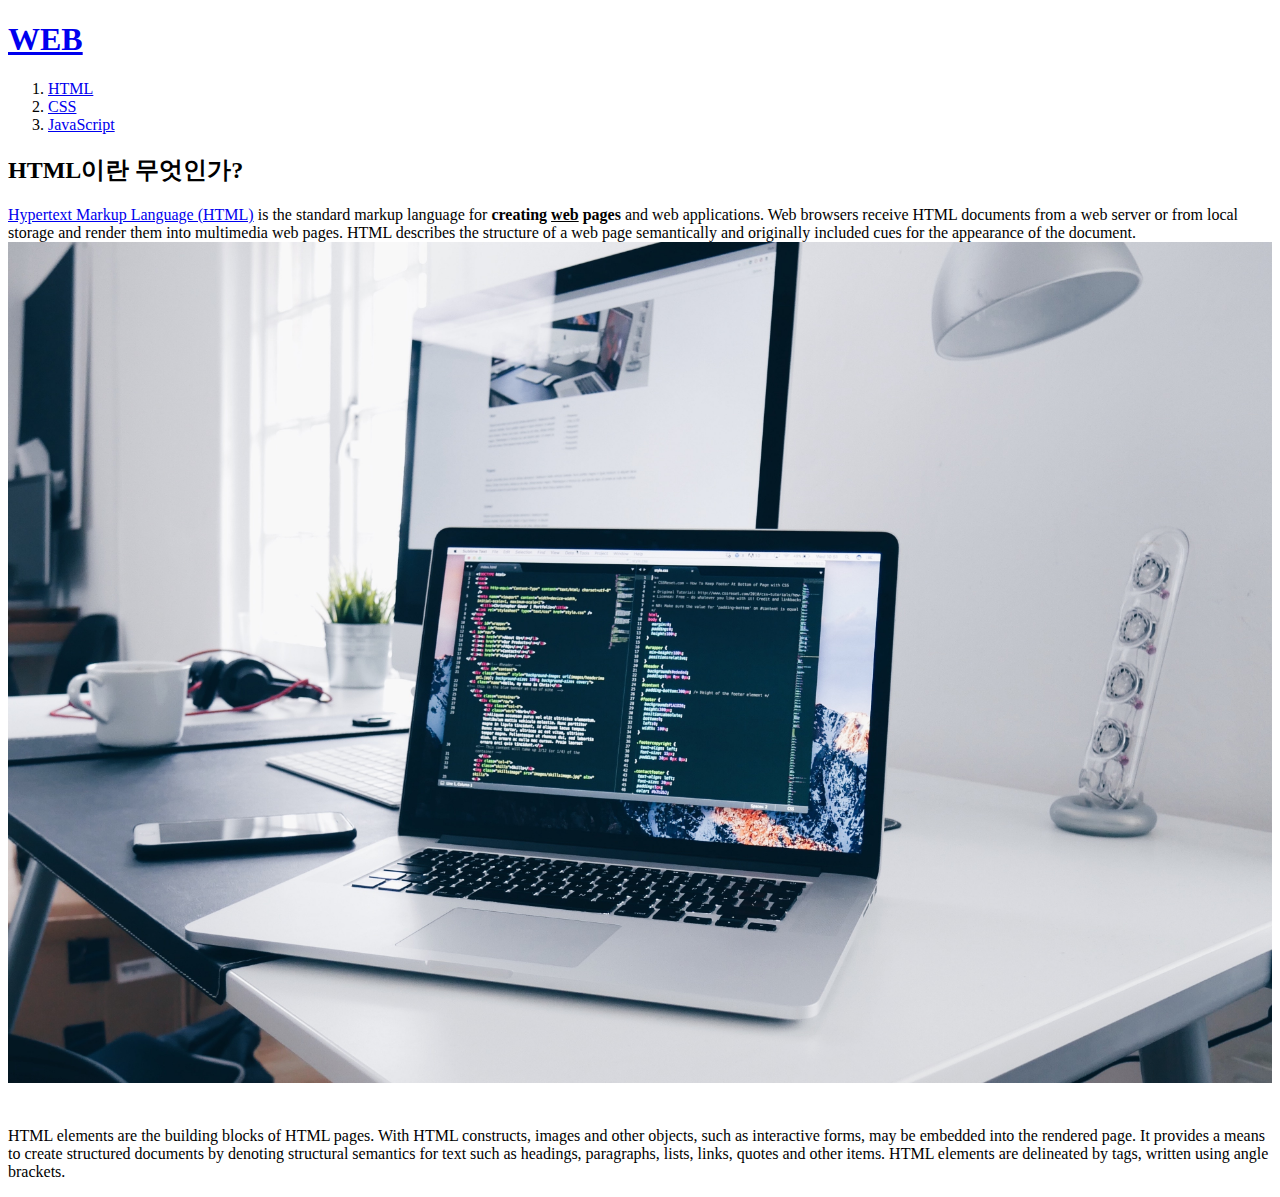
==== 1.html @ 4e96256a "About Web" ====
<!DOCTYPE html>
<html lang="en">
<head>
    <meta charset="UTF-8">
    <meta name="viewport" content="width=device-width, initial-scale=1.0">
    <meta http-equiv="X-UA-Compatible" content="ie=edge">
    <title>WEB1 - HTML</title>
    </head>
<html>
    <body>
        <h1><a href="index.html">WEB</a></h1>
        <ol>
            <li><a href="1.html">HTML</a></li>
            <li><a href="2.html">CSS</a></li>
            <li><a href="3.html">JavaScript</a></li>
        </ol>
        <h2>HTML이란 무엇인가?</h2>
        <p><a href="https://www.w3.org/TR/html5/" target="_blank" title="HTML5 specification">Hypertext Markup Language (HTML)</a> is the standard markup language for <strong>creating <u>web</u> pages</strong> and web applications. Web browsers receive HTML documents from a web server or from local storage and render them into multimedia web pages. HTML describes the structure of a web page semantically and originally included cues for the appearance of the document.
        <img src="coding.jpg" width="100%">
        </p><p style="margin-top:40px;">HTML elements are the building blocks of HTML pages. With HTML 
            constructs, images and other objects, such as interactive forms, may be embedded into the 
            rendered page. It provides a means to create structured documents by denoting structural 
            semantics for text such as headings, paragraphs, lists, links, quotes and other items. HTML 
            elements are delineated by tags, written using angle brackets.</p>
    </body>
</html>
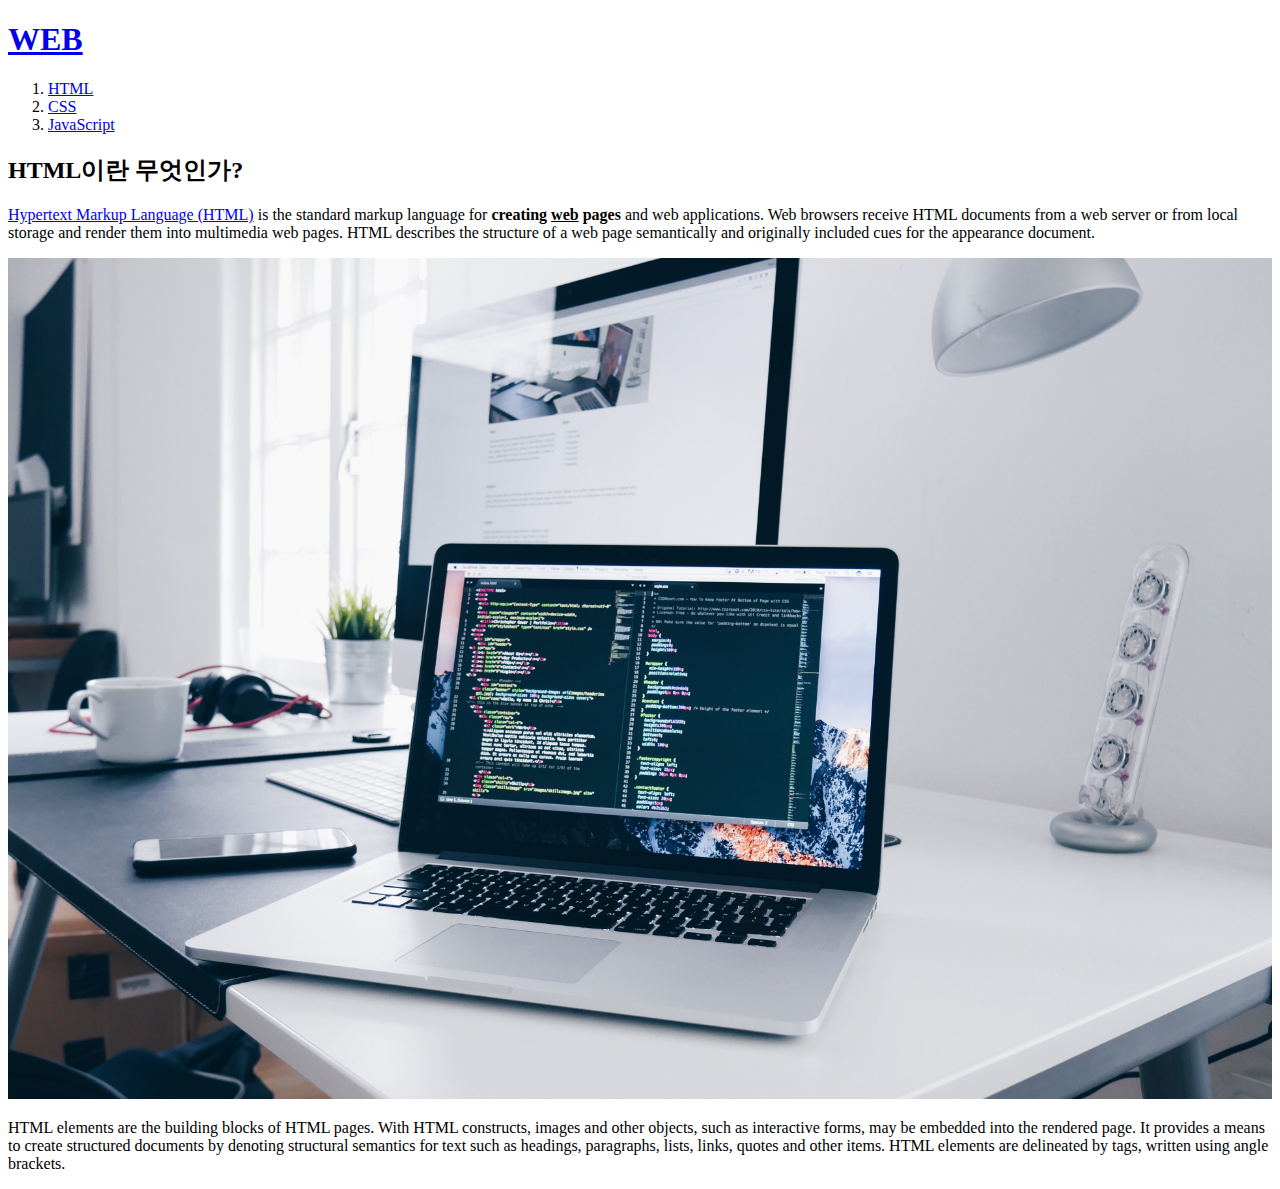
==== commit 10e473f9: "Add files via upload" ====
--- a/1.html
+++ b/1.html
@@ -15,9 +15,14 @@
             <li><a href="3.html">JavaScript</a></li>
         </ol>
         <h2>HTML이란 무엇인가?</h2>
-        <p><a href="https://www.w3.org/TR/html5/" target="_blank" title="HTML5 specification">Hypertext Markup Language (HTML)</a> is the standard markup language for <strong>creating <u>web</u> pages</strong> and web applications. Web browsers receive HTML documents from a web server or from local storage and render them into multimedia web pages. HTML describes the structure of a web page semantically and originally included cues for the appearance of the document.
+        <p><a href="https://www.w3.org/TR/html5/" target="_blank" title="HTML5 specification">Hypertext 
+            Markup Language (HTML)</a> is the standard markup language for <strong>creating <u>web</u> 
+                pages</strong> and web applications. Web browsers receive HTML documents from a web 
+                server or from local storage and render them into multimedia web pages. HTML describes 
+                the structure of a web page semantically and originally included cues for the appearance 
+                document.<p>
         <img src="coding.jpg" width="100%">
-        </p><p style="margin-top:40px;">HTML elements are the building blocks of HTML pages. With HTML 
+        <p>HTML elements are the building blocks of HTML pages. With HTML 
             constructs, images and other objects, such as interactive forms, may be embedded into the 
             rendered page. It provides a means to create structured documents by denoting structural 
             semantics for text such as headings, paragraphs, lists, links, quotes and other items. HTML 
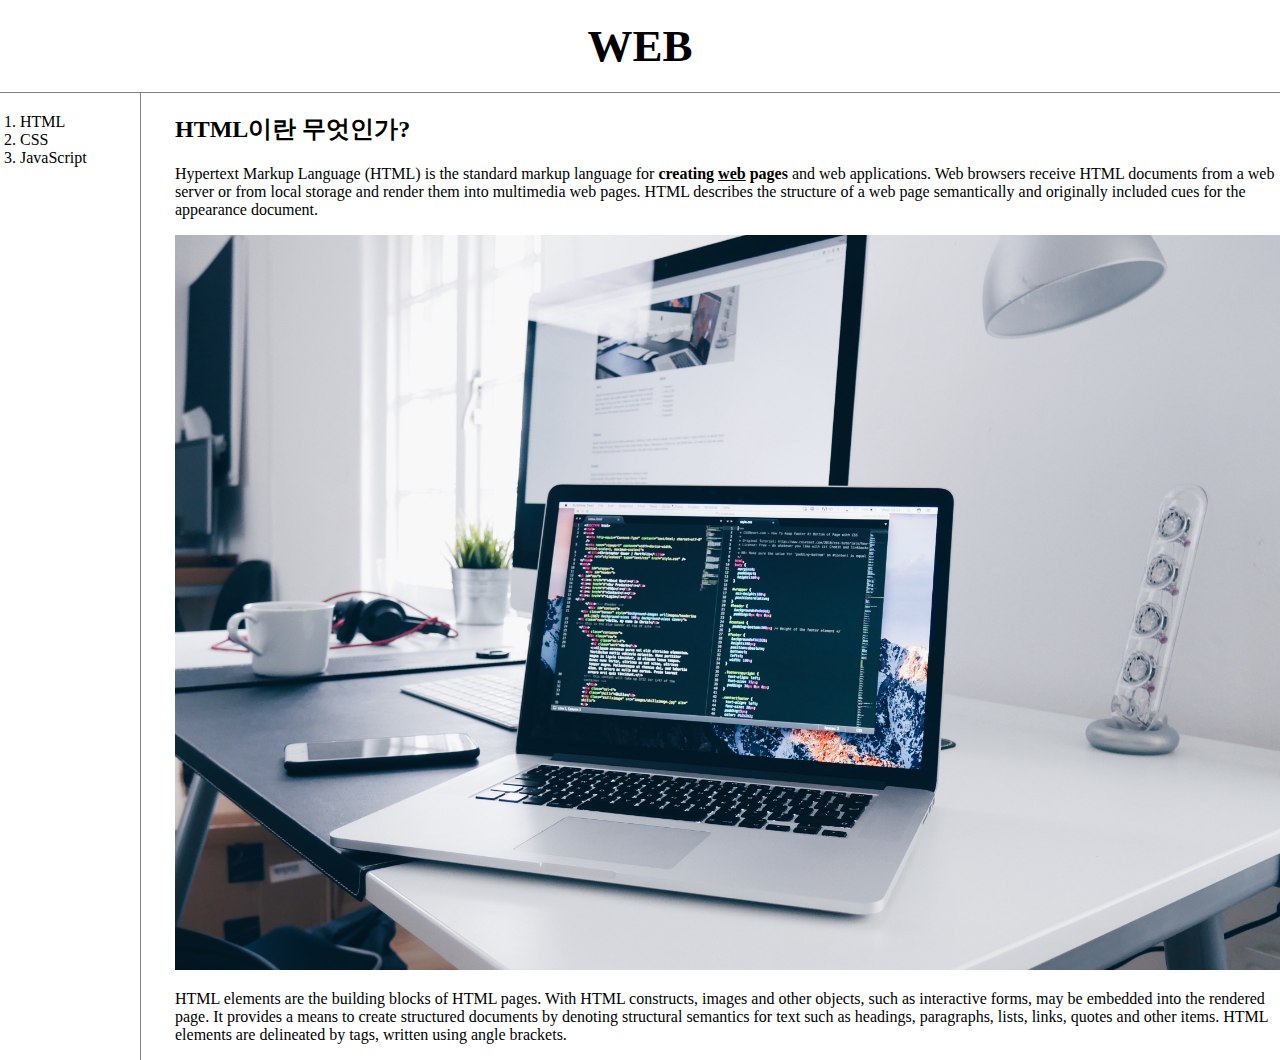
==== commit 90e06e9e: "Add files via upload" ====
--- a/1.html
+++ b/1.html
@@ -5,27 +5,74 @@
     <meta name="viewport" content="width=device-width, initial-scale=1.0">
     <meta http-equiv="X-UA-Compatible" content="ie=edge">
     <title>WEB1 - HTML</title>
-    </head>
+    <style>
+        body {
+            margin: 0px;
+        }
+        a {
+            color: black;
+            text-decoration: none;
+        }
+        h1 {
+            font-size: 45px;
+            text-align: center;
+            border-bottom: 1px solid gray;
+            margin: 0px;
+            padding: 20px;
+        }
+        #grid ol {
+            border-right: 1px solid gray;
+            width: 100px;
+            margin: 0;
+            padding: 20px;
+        }
+        #grid {
+            display: grid;
+            grid-template-columns: 150px 1fr;
+        }
+        #article {
+            padding-left: 25px;
+        }
+        @media (max-width: 800px) {
+            #grid {
+                display: block;
+            }
+            #grid ol {
+                border-right: none;
+            }
+            h1 {
+                border-bottom: none;
+            }
+        }
+    </style>
+</head>
 <html>
     <body>
         <h1><a href="index.html">WEB</a></h1>
-        <ol>
-            <li><a href="1.html">HTML</a></li>
-            <li><a href="2.html">CSS</a></li>
-            <li><a href="3.html">JavaScript</a></li>
-        </ol>
-        <h2>HTML이란 무엇인가?</h2>
-        <p><a href="https://www.w3.org/TR/html5/" target="_blank" title="HTML5 specification">Hypertext 
-            Markup Language (HTML)</a> is the standard markup language for <strong>creating <u>web</u> 
-                pages</strong> and web applications. Web browsers receive HTML documents from a web 
-                server or from local storage and render them into multimedia web pages. HTML describes 
-                the structure of a web page semantically and originally included cues for the appearance 
-                document.<p>
-        <img src="coding.jpg" width="100%">
-        <p>HTML elements are the building blocks of HTML pages. With HTML 
-            constructs, images and other objects, such as interactive forms, may be embedded into the 
-            rendered page. It provides a means to create structured documents by denoting structural 
-            semantics for text such as headings, paragraphs, lists, links, quotes and other items. HTML 
-            elements are delineated by tags, written using angle brackets.</p>
+        <div id="grid">
+            <ol>
+                <li><a href="1.html">HTML</a></li>
+                <li><a href="2.html">CSS</a></li>
+                <li><a href="3.html">JavaScript</a></li>
+            </ol>
+            <div id =  "article">
+                <h2>HTML이란 무엇인가?</h2>
+                <p><a href="https://www.w3.org/TR/html5/" target="_blank" title="HTML5 specification">Hypertext 
+                    Markup Language (HTML)</a> is the standard markup language for <strong>creating <u>web</u> 
+                        pages</strong> and web applications. Web browsers receive HTML documents from a web 
+                        server or from local storage and render them into multimedia web pages. HTML describes 
+                        the structure of a web page semantically and originally included cues for the appearance 
+                        document.
+                </p>
+                <img src="coding.jpg" width="100%">
+                <p>
+                    HTML elements are the building blocks of HTML pages. With HTML 
+                    constructs, images and other objects, such as interactive forms, may be embedded into the 
+                    rendered page. It provides a means to create structured documents by denoting structural 
+                    semantics for text such as headings, paragraphs, lists, links, quotes and other items. HTML 
+                    elements are delineated by tags, written using angle brackets.
+                </p>
+            </div>
+        </div>
     </body>
 </html>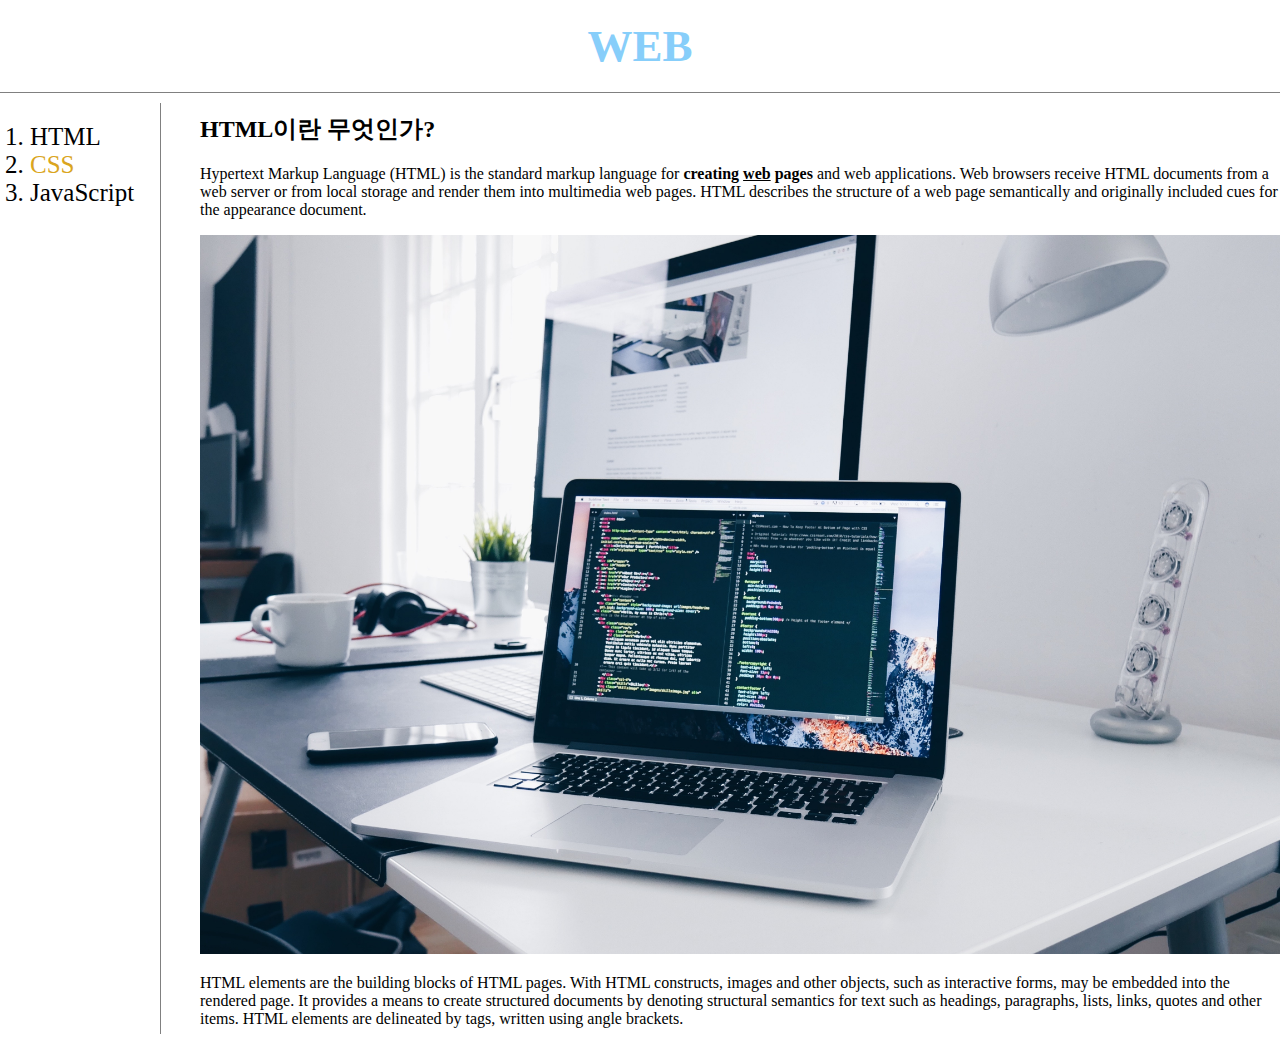
==== commit f17e8240: "Add files via upload" ====
--- a/1.html
+++ b/1.html
@@ -5,54 +5,15 @@
     <meta name="viewport" content="width=device-width, initial-scale=1.0">
     <meta http-equiv="X-UA-Compatible" content="ie=edge">
     <title>WEB1 - HTML</title>
-    <style>
-        body {
-            margin: 0px;
-        }
-        a {
-            color: black;
-            text-decoration: none;
-        }
-        h1 {
-            font-size: 45px;
-            text-align: center;
-            border-bottom: 1px solid gray;
-            margin: 0px;
-            padding: 20px;
-        }
-        #grid ol {
-            border-right: 1px solid gray;
-            width: 100px;
-            margin: 0;
-            padding: 20px;
-        }
-        #grid {
-            display: grid;
-            grid-template-columns: 150px 1fr;
-        }
-        #article {
-            padding-left: 25px;
-        }
-        @media (max-width: 800px) {
-            #grid {
-                display: block;
-            }
-            #grid ol {
-                border-right: none;
-            }
-            h1 {
-                border-bottom: none;
-            }
-        }
-    </style>
+    <link rel = "stylesheet" href="style.css"/>
 </head>
 <html>
     <body>
-        <h1><a href="index.html">WEB</a></h1>
+        <h1><a href="index.html" style="color: lightskyblue;">WEB</a></h1>
         <div id="grid">
             <ol>
                 <li><a href="1.html">HTML</a></li>
-                <li><a href="2.html">CSS</a></li>
+                <li><a href="2.html" style="color: goldenrod;">CSS</a></li>
                 <li><a href="3.html">JavaScript</a></li>
             </ol>
             <div id =  "article">
--- a/style.css
+++ b/style.css
@@ -0,0 +1,45 @@
+body
+{
+    margin: 0px;
+}
+a 
+{
+  color: black;
+  text-decoration: none;
+}
+h1 
+{
+    font-size: 45px;
+    text-align: center;
+    border-bottom: 1px solid gray;
+    margin: 0px;
+    padding: 20px;
+}
+#grid ol
+{
+    border-right: 1px solid gray;
+    width: 110px;
+    margin: 10px;
+    padding: 20px;
+    font-size: 25px;
+}
+#grid
+{
+    display: grid;
+    grid-template-columns: 150px 1fr;
+}
+#article
+{
+    padding-left: 50px;
+}
+@media (max-width: 800px) {
+    #grid {
+        display: block;
+    }
+    #grid ol {
+        border-right: none;
+    }
+    h1 {
+        border-bottom: none;
+    }
+}